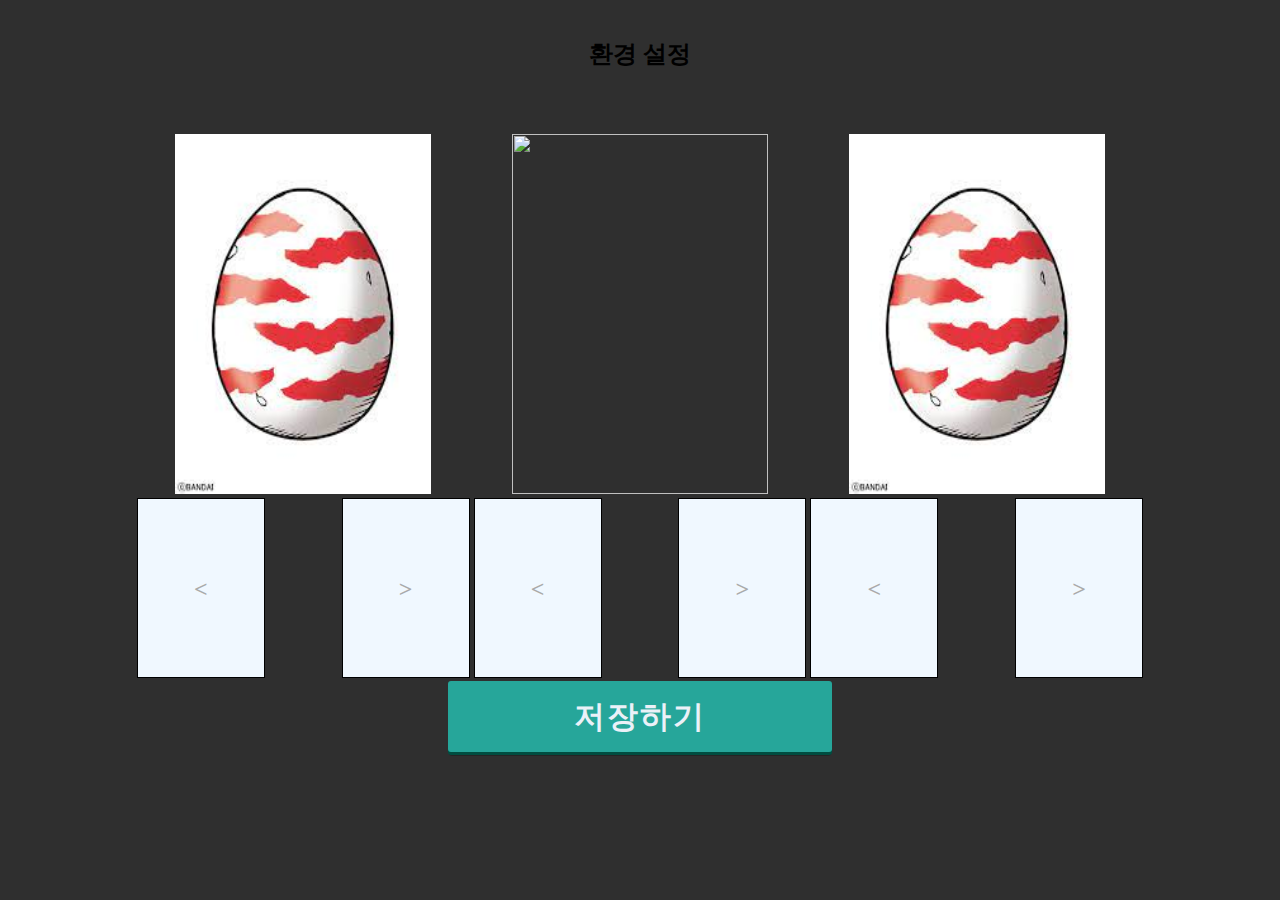
==== settings.html @ 9bfd07bd "Merge pull request #4 from SIKU-KR/workspace" ====
<!DOCTYPE html>
<html>
<head>
    <meta charset="UTF-8">
    <title>설정</title>
    
    <link rel="stylesheet" href="./css/retro.css">
    <link rel="stylesheet" href="./css/setting.css">
    <script src="https://code.jquery.com/jquery-3.6.0.min.js"></script>
	<script type="text/javascript" src="./script/setting.js"></script>
</head>
<body>
    <div id="background">
        <div id="title">
            <h2>환경 설정</h2>
        </div>

        <div id="setting-wrapper">
            <div class="setting">
                <div class="img_container">
                    <img id="egg_img" src="./img/eggimg1.webp">
                </div>
                <div class="left">
                    <h2><</h2>
                </div>
                <div class="right">
                    <h2>></h2>
                </div>
            </div>
            <div class="setting">
                <div class="img_container">
                    <img id="background_img" src="./img/scene1.webp">
                </div>
                <div class="left">
                    <h2><</h2>
                </div>
                <div class="right">
                    <h2>></h2>
                </div>
            </div>
            <div class="setting">
                <div class="img_container">
                    <img id="music_img" src="./img/eggimg1.webp">
                </div>
                <div class="left">
                    <h2><</h2>
                </div>
                <div class="right">
                    <h2>></h2>
                </div>
            </div>
            <div role='button' class='retro-btn' id="save-button">
                <a class='btn'> 
                    <span class='btn-inner'>
                        <span class='content-wrapper'>
                            <span class='btn-content'>
                                <span class='btn-content-inner' label='저장하기'>
                                </span>
                            </span>
                        </span>
                    </span>
                </a>
            </div>
        </div>
    </div>
</body>
</html>
---- css/retro.css ----
@charset "UTF-8";
@font-face {
  font-family: "NeoDunggeunmoPro";
  src: url("fonts/NeoDunggeunmoPro-Regular.woff") format("woff");
  font-weight: normal;
  font-style: normal;
}
*, :after, :before {
  -moz-box-sizing: border-box;
  -webkit-box-sizing: border-box;
  box-sizing: border-box;
  padding: 0;
  margin: 0;
}

body {
  color: #aaa;
  background-color: #2F2F2F;
  text-align: center;
  overflow-x: hidden;
}

.wrapper {
  position: relative;
  display: inline-block;
  margin-top: 10vw;
  margin-left: auto;
  margin-right: auto;
}

/* //
// ---Retro Header---
//  */
.header-wrap {
  display: block;
  width: auto;
  height: auto;
  padding: 0;
  text-align: center;
  font-size: 3.5vw;
  font-family: "NeoDunggeunmoPro", "Press Start 2P", cursive;
  transform: perspective(200px) rotateX(10deg);
  letter-spacing: 0.1em;
  user-select: none;
  text-shadow: 0 -1px 0 #fff, 0 1px 0 #004d40, 0 2px 0 #00483B, 0 3px 0 #004639, 0 4px 0 #004336, 0 5px 0 #004134, 0 6px 0 #003F32, 0 7px 0 #003D30, 0 8px 0 #003A2D, 0 9px 0 #00382B, 0 10px 0 #003528, 0 11px 0 #003225, 0 12px 0 #002F22, 0 13px 0 #002B1E, 0 14px 0 #00281C, 0 15px 0 #001F13, 0 22px 30px rgba(0, 0, 0, 0.9), 0 22px 30px rgba(0, 0, 0, 0.9), 0 22px 15px rgba(0, 0, 0, 0.9), 0 11px 15px rgba(0, 0, 0, 0.9), 0 15px 20px rgba(0, 0, 0, 0.9), 0 15px 11px rgba(0, 0, 0, 0.9), 0 16px 11px rgba(0, 0, 0, 0.9);
  transition: text-shadow 0.3s ease 0.3s, transform 0.3s ease 0.3s, letter-spacing 0.3s ease 0.3s;
}
.header-wrap:hover {
  transition: text-shadow 0.33s ease, transform 0.3s ease, letter-spacing 0.3s ease;
  text-shadow: 0 0 0 #004134, 0 1px 0 #00483B, 0 2px 0 #003528, 0 3px 3px rgba(0, 0, 0, 0.9);
  transform: translate(0px, 15px) perspective(200px) rotateX(10deg);
  letter-spacing: 0.125em;
}

/* //
// ---Retro Button---
// */
.retro-btn {
  text-transform: uppercase;
  background: 0 0;
  display: flex;
  align-items: center;
  justify-content: center;
}
.retro-btn.warning .btn .btn-inner .content-wrapper:before {
  background-color: #6A3800;
}
.retro-btn.warning .btn .btn-inner .content-wrapper .btn-content {
  background-color: #FF8800;
}
.retro-btn .btn {
  -webkit-user-select: none;
  -moz-user-select: none;
  -ms-user-select: none;
  user-select: none;
  -webkit-box-sizing: border-box;
  box-sizing: border-box;
  display: flex;
  align-items: center;
  justify-items: center;
  vertical-align: middle;
  padding-top: 3px;
  position: relative;
  cursor: pointer;
  font-weight: 600;
  font-family: inherit;
  font-style: normal;
  letter-spacing: 0;
  text-rendering: auto;
  text-decoration: none;
  -webkit-transition: opacity 0.1s ease-out;
  transition: opacity 0.1s ease-out;
  z-index: 5;
  -webkit-font-smoothing: antialiased;
  /* // size */
  width: 30vw;
  height: 6vw;
  font-size: 3vw;
  background-color: transparent;
  text-decoration-color: initial;
  border-color: initial;
  -webkit-tap-highlight-color: transparent;
}
.retro-btn .btn, .retro-btn .btn:focus {
  outline-color: 0;
  outline-style: none;
  outline-width: 0;
}
.retro-btn .btn:hover .btn-content-inner:before {
  background-color: rgba(13, 13, 13, 0.1);
}
.retro-btn .btn:before {
  content: " ";
  background-color: rgba(13, 13, 13, 0.3);
  width: calc(100% - 2px);
  height: calc(100% - 4px);
  bottom: -1px;
  left: 1px;
  position: absolute;
  border-radius: 3px;
  z-index: 1;
  -webkit-transition: background 0.12s ease-out, -webkit-transform 0.12s ease-out;
  transition: background 0.12s ease-out, -webkit-transform 0.12s ease-out;
  transition: transform 0.12s ease-out, background 0.12s ease-out;
  transition: transform 0.12s ease-out, background 0.12s ease-out, -webkit-transform 0.12s ease-out;
}
.retro-btn .btn.btn-left:before {
  -webkit-transform: skewY(1deg) translate3d(0, -0.5px, 0);
  transform: skewY(1deg) translate3d(0, -0.5px, 0);
}
.retro-btn .btn.btn-left .btn-content {
  -webkit-transform: skewY(-1deg);
  transform: skewY(-1deg);
}
.retro-btn .btn.btn-right:before {
  -webkit-transform: skewY(-1deg) translate3d(0, -0.5px, 0);
  transform: skewY(-1deg) translate3d(0, -0.5px, 0);
}
.retro-btn .btn.btn-right .btn-content {
  -webkit-transform: skewY(1deg);
  transform: skewY(1deg);
}
.retro-btn .btn.btn-center:before {
  -webkit-transform: translate3d(0, -1px, 0);
  transform: translate3d(0, -1px, 0);
}
.retro-btn .btn.btn-center .btn-content {
  -webkit-transform: translate3d(0, 1px, 0);
  transform: translate3d(0, 1px, 0);
}
.retro-btn .btn.btn-active .btn-inner .content-wrapper .btn-content {
  -webkit-transition: background 0.12s ease-out, color 0.12s ease-out, -webkit-transform 0.12s ease-out;
  transition: background 0.12s ease-out, color 0.12s ease-out, -webkit-transform 0.12s ease-out;
  transition: transform 0.12s ease-out, background 0.12s ease-out, color 0.12s ease-out;
  transition: transform 0.12s ease-out, background 0.12s ease-out, color 0.12s ease-out, -webkit-transform 0.12s ease-out;
  -webkit-transform: translate3d(0, 2px, 0);
  transform: translate3d(0, 2px, 0);
}
.retro-btn .btn.btn-active .btn-inner .content-wrapper .btn-content .btn-content-inner {
  opacity: 0.1;
}
.retro-btn .btn.btn-active:before {
  -webkit-transform: translate3d(0, -3px, 0);
  transform: translate3d(0, -3px, 0);
}
.retro-btn .btn .btn-inner {
  display: flex;
  justify-content: center;
  align-items: center;
  height: 100%;
  width: 100%;
}
.retro-btn .btn .btn-inner .content-wrapper {
  position: relative;
  font-family: inherit;
  display: -webkit-box;
  display: -ms-flexbox;
  display: flex;
  -webkit-box-align: stretch;
  -ms-flex-align: stretch;
  align-items: stretch;
  width: 100%;
  height: calc(100% - 3px);
  margin-top: -3px;
}
.retro-btn .btn .btn-inner .content-wrapper:after, .retro-btn .btn .btn-inner .content-wrapper:before, .retro-btn .btn .btn-inner .content-wrapper .btn-content:after, .retro-btn .btn .btn-inner .content-wrapper .btn-content:before, .retro-btn .btn .btn-inner .content-wrapper .btn-content .btn-content-inner:before {
  display: flex;
  align-items: center;
  justify-content: center;
  position: absolute;
  width: 100%;
  height: 100%;
  top: 0;
  left: 0;
}
.retro-btn .btn .btn-inner .content-wrapper:before {
  background-image: initial;
  background-color: #004d40;
  content: " ";
  border-radius: 3px;
  top: auto;
  bottom: -3px;
  z-index: 1;
  -webkit-transition: background 0.185s ease-out, -webkit-transform 0.185s ease-out;
  transition: background 0.185s ease-out, -webkit-transform 0.185s ease-out;
  transition: transform 0.185s ease-out, background 0.185s ease-out;
  transition: transform 0.185s ease-out, background 0.185s ease-out, -webkit-transform 0.185s ease-out;
}
.retro-btn .btn .btn-inner .content-wrapper:after {
  background-color: rgba(13, 13, 13, 0.15);
  content: " ";
  border-radius: 3px;
  z-index: 3;
  width: 0;
  top: 2px;
}
.retro-btn .btn .btn-inner .content-wrapper .btn-content {
  background-image: initial;
  background-color: #26a69a;
  color: #ebf1f8;
  position: relative;
  display: -webkit-box;
  display: -ms-flexbox;
  display: flex;
  -webkit-box-flex: 1;
  -ms-flex: 1;
  flex: 1;
  -webkit-box-align: center;
  -ms-flex-align: center;
  align-items: center;
  -webkit-box-pack: center;
  -ms-flex-pack: center;
  justify-content: center;
  border-radius: 3px;
  text-indent: 0;
  z-index: 3;
  overflow: hidden;
  padding: 0 16px;
  -webkit-transition: border 0.185s ease-out, background 0.185s ease-out, color 0.185s ease-out, -webkit-transform 0.185s ease-out;
  transition: border 0.185s ease-out, background 0.185s ease-out, color 0.185s ease-out, -webkit-transform 0.185s ease-out;
  transition: border 0.185s ease-out, transform 0.185s ease-out, background 0.185s ease-out, color 0.185s ease-out;
  transition: border 0.185s ease-out, transform 0.185s ease-out, background 0.185s ease-out, color 0.185s ease-out, -webkit-transform 0.185s ease-out;
}
.retro-btn .btn .btn-inner .content-wrapper .btn-content:before, .retro-btn .btn .btn-inner .content-wrapper .btn-content:after {
  display: -webkit-box;
  display: -ms-flexbox;
  display: flex;
  -webkit-box-align: center;
  -ms-flex-align: center;
  align-items: center;
  -webkit-box-pack: center;
  -ms-flex-pack: center;
  justify-content: center;
  color: rgba(255, 255, 255, 0.8);
  opacity: 0;
  -webkit-transition: opacity 0.1125s ease-out 0.05s, -webkit-transform 0.185s ease-out 0.05s;
  transition: opacity 0.1125s ease-out 0.05s, -webkit-transform 0.185s ease-out 0.05s;
  transition: transform 0.185s ease-out 0.05s, opacity 0.1125s ease-out 0.05s;
  transition: transform 0.185s ease-out 0.05s, opacity 0.1125s ease-out 0.05s, -webkit-transform 0.185s ease-out 0.05s;
}
.retro-btn .btn .btn-inner .content-wrapper .btn-content:before {
  content: " ";
  -webkit-transform: translate3d(0, 50%, 0);
  transform: translate3d(0, 50%, 0);
}
.retro-btn .btn .btn-inner .content-wrapper .btn-content:after {
  content: " ";
  -webkit-transform: translate3d(0, -50%, 0);
  transform: translate3d(0, -50%, 0);
}
.retro-btn .btn .btn-inner .content-wrapper .btn-content .btn-content-inner {
  display: block;
  -webkit-transition: opacity 75ms ease-out 0.1125s;
  transition: opacity 75ms ease-out 0.1125s;
}
.retro-btn .btn .btn-inner .content-wrapper .btn-content .btn-content-inner:before {
  content: attr(label);
  font-size: 0.8em;
  font-family: "NeoDunggeunmoPro", "Press Start 2P", cursive;
  letter-spacing: 0.06em;
  -webkit-transition: opacity 0.3s ease-out, background-color 0.1125s ease-in;
  transition: opacity 0.3s ease-out, background-color 0.1125s ease-in;
  opacity: 1;
  z-index: -1;
}

/* //
// Retro loader Button
// */
.loader-button {
  position: relative;
  display: inline-block;
  padding: 0 60px;
  outline: none;
  border: none;
  background: #1d9650;
  color: #fff;
  text-transform: uppercase;
  letter-spacing: 1px;
  font-size: 3vw;
  font-family: "NeoDunggeunmoPro", "Press Start 2P", cursive;
  transform: perspective(400px) rotateX(6deg);
  line-height: 4;
  padding: 0;
  overflow: visible;
  -webkit-backface-visibility: hidden;
  backface-visibility: hidden;
  cursor: pointer;
  border-radius: 6px;
  box-shadow: 0 5px 15px rgba(0, 0, 0, 0.7);
  transition: color 0.1s ease-in 0.1s, transform 0.185s ease-in, box-shadow 0.15s ease-in;
}
.loader-button.btn-active {
  color: #148544;
  box-shadow: 0 3px 2px rgba(0, 0, 0, 0.3);
}
.loader-button.btn-active .content {
  transform: translateY(-3px);
}
.loader-button.state-loading .content {
  -webkit-transform: translateY(-12px);
  transform: translateY(-12px);
}
.loader-button[disabled], .loader-button[disabled].state-loading {
  cursor: default;
}
.loader-button.state-success .content:before, .loader-button.state-error .content:after {
  opacity: 1;
}
.loader-button .content {
  position: relative;
  display: block;
  z-index: 10;
  padding: 0 60px;
  background: #1d9650;
  transform: translateY(-6px);
  -webkit-transition: -webkit-transform 0.2s;
  transition: transform 0.2s;
  border-radius: 4px;
}
.loader-button .content:before, .loader-button .content:after {
  position: absolute;
  right: 20px;
  color: #fff;
  opacity: 0;
  -webkit-transition: opacity 0.3s 0.3s;
  transition: opacity 0.3s 0.3s;
}
.loader-button .content:before {
  content: "✔";
  font-size: 25.5px;
  top: -22.9px;
  right: 30px;
  transform: perspective(400px) rotateX(39deg);
}
.loader-button .content:after {
  content: "✖";
  font-size: 25.5px;
  top: -22.9px;
  right: 30px;
  transform: perspective(400px) rotateX(39deg);
}
.loader-button .progress {
  position: absolute;
  top: 0;
  left: 0;
  width: 100%;
  height: 100%;
  background: #0B562B;
  border-radius: 4px;
}
.loader-button .progress-inner {
  position: absolute;
  top: 0;
  left: 0;
  width: 0;
  height: 100%;
  background: linear-gradient(0.25turn, #07351B, #062C16);
  border-radius: 4px;
  -webkit-transition: width 0.3s, opacity 0.3s;
  transition: width 0.3s, opacity 0.3s;
}

.notransition {
  -webkit-transition: none !important;
  transition: none !important;
}

.spacer {
  height: 3.5vh;
  display: inline-block;
}

/*# sourceMappingURL=retro.css.map */
---- css/setting.css ----
@font-face {
    font-family: "NeoDunggeunmoPro";
    src: url("fonts/NeoDunggeunmoPro-Regular.woff") format("woff");
    font-weight: normal;
    font-style: normal;
}

body, html {
    margin: 0; 
    padding: 0; 
    overflow: hidden; 
}

#background {
    background-image: url('../img/background.png'); 
    background-size: 100% auto; /* 가로가 꽉차게 표시 */
    background-position: top;
    background-repeat: no-repeat;
    position: absolute;
    top: 0;
    left: 0;
    width: 100vw; /* 뷰포트 너비의 100%로 너비 설정 */
    height: 100vh; /* 뷰포트 높이의 100%로 높이 설정 */ 
    z-index: -1; /* 다른 컨텐츠들이 배경 위에 올라오도록 설정 */
}

#title {
    font-family: 'NeoDunggeunmoPro';
    margin: 3vw 0 5vw 0;
    color: black;
}

.setting{
    display: inline-block;
}

.img_container{
    margin: 0 3vw 0 3vw;
}

.img_container img{
    width: 20vw;
    height: 40vh;
}

.left{
    float: left;
    width: 10vw;
    height: 20vh;
    line-height: 20vh;
    border: 1px solid black;
    background-color: aliceblue;
}
.right{
    float: right;
    width: 10vw;
    height: 20vh;
    line-height: 20vh;
    border: 1px solid black;
    background-color: aliceblue;
}
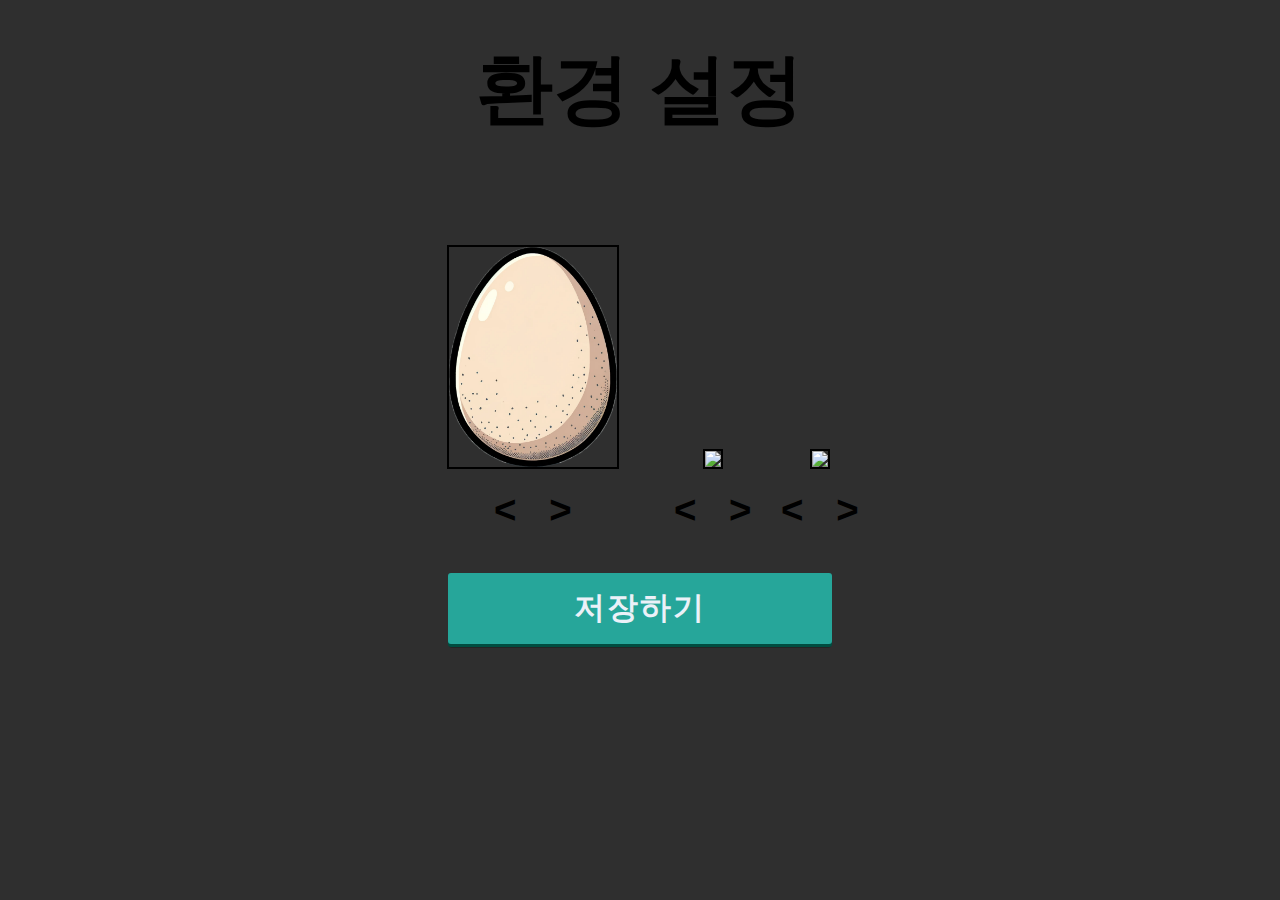
==== commit a4ea77d1: "settings 수정" ====
--- a/settings.html
+++ b/settings.html
@@ -18,7 +18,7 @@
         <div id="setting-wrapper">
             <div class="setting">
                 <div class="img_container">
-                    <img id="egg_img" src="./img/eggimg1.webp">
+                    <img id="egg_img">
                 </div>
                 <div class="left">
                     <h2><</h2>
@@ -29,7 +29,7 @@
             </div>
             <div class="setting">
                 <div class="img_container">
-                    <img id="background_img" src="./img/scene1.webp">
+                    <img id="background_img">
                 </div>
                 <div class="left">
                     <h2><</h2>
@@ -63,5 +63,6 @@
             </div>
         </div>
     </div>
+    <script src="/script/script.js"></script>
 </body>
 </html>--- a/css/setting.css
+++ b/css/setting.css
@@ -26,36 +26,42 @@
 
 #title {
     font-family: 'NeoDunggeunmoPro';
+    font-size: 4vw;
     margin: 3vw 0 5vw 0;
     color: black;
 }
 
 .setting{
+    color: black;
+    font-size: 2vw;
+    font-family: 'NeoDunggeunmoPro', Arial;
     display: inline-block;
+    margin-top: 3vw;
+    margin-bottom: 3vw;
 }
 
 .img_container{
-    margin: 0 3vw 0 3vw;
+    margin: 0 3vw;
 }
 
 .img_container img{
-    width: 20vw;
-    height: 40vh;
+    height: 17.5vw;
+    border: 2px solid black;
+    margin-bottom: 1vw;
+}
+
+.buttons {
+    margin-top: 1vw;
 }
 
 .left{
-    float: left;
-    width: 10vw;
-    height: 20vh;
-    line-height: 20vh;
-    border: 1px solid black;
-    background-color: aliceblue;
+    display: inline-block;
+    margin-left: 1vw;
+    margin-right: 1vw;
 }
+
 .right{
-    float: right;
-    width: 10vw;
-    height: 20vh;
-    line-height: 20vh;
-    border: 1px solid black;
-    background-color: aliceblue;
+    display: inline-block;
+    margin-left: 1vw;
+    margin-right: 1vw;
 }
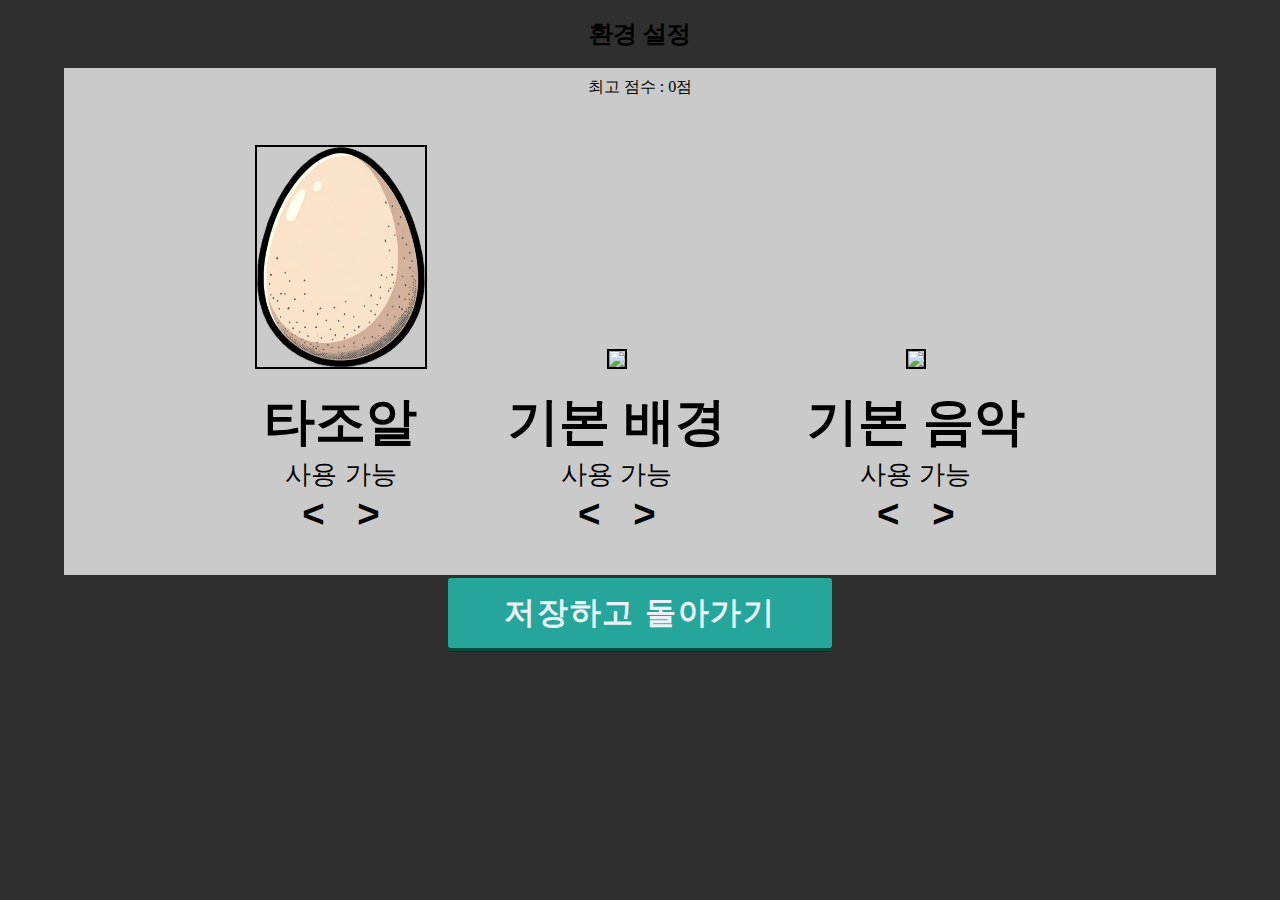
==== commit 64e9ce4d: "1934" ====
--- a/settings.html
+++ b/settings.html
@@ -16,9 +16,32 @@
         </div>
 
         <div id="setting-wrapper">
+            <div id="score">
+                <p>최고 점수 : 0점</p>
+            </div>
             <div class="setting">
                 <div class="img_container">
-                    <img id="egg_img">
+                    <div class="setting_element">
+                        <img src="../img/egg1.png" class="hidden selected">
+                        <div class="explain">
+                            <h1>타조알</h1>
+                            <p class="0">0점 이상</p>
+                        </div>
+                    </div>
+                    <div class="setting_element">
+                        <img src="../img/egg2.png" class="hidden alt">
+                        <div class="explain alt">
+                            <h1>계란</h1>
+                            <p class="100">100점 이상</p>
+                        </div>
+                    </div>
+                    <div class="setting_element">
+                        <img src="../img/egg3.png" class="hidden alt">
+                        <div class="explain alt">
+                            <h1>메추리알</h1>
+                            <p class="200">200점 이상</p>
+                        </div>
+                    </div>
                 </div>
                 <div class="left">
                     <h2><</h2>
@@ -29,7 +52,27 @@
             </div>
             <div class="setting">
                 <div class="img_container">
-                    <img id="background_img">
+                    <div class="setting_element">
+                        <img src="../img/background.png" class="hidden selected">
+                        <div class="explain">
+                            <h1>기본 배경</h1>
+                            <p class="0">0점 이상</p>
+                        </div>
+                    </div>
+                    <div class="setting_element">
+                        <img src="../img/background2.png" class="hidden alt">
+                        <div class="explain alt">
+                            <h1>새벽녘</h1>
+                            <p class="100">100점 이상</p>
+                        </div>
+                    </div>
+                    <div class="setting_element">
+                        <img src="../img/background3.png" class="hidden alt">
+                        <div class="explain alt">
+                            <h1>마지막 전투</h1>
+                            <p class="200">200점 이상</p>
+                        </div>
+                    </div>
                 </div>
                 <div class="left">
                     <h2><</h2>
@@ -39,8 +82,29 @@
                 </div>
             </div>
             <div class="setting">
+
                 <div class="img_container">
-                    <img id="music_img" src="./img/eggimg1.webp">
+                    <div class="setting_element">
+                        <img src="../img/music1.png" class="hidden selected">
+                        <div class="explain">
+                            <h1>기본 음악</h1>
+                            <p class="0">0점 이상</p>
+                        </div>
+                    </div>
+                    <div class="setting_element">
+                        <img src="../img/music2.png" class="hidden alt">
+                        <div class="explain alt">
+                            <h1>신나는 음악</h1>
+                            <p class="100">100점 이상</p>
+                        </div>
+                    </div>
+                    <div class="setting_element">
+                        <img src="../img/music3.png" class="hidden alt">
+                        <div class="explain alt">
+                            <h1>긴박한 음악</h1>
+                            <p class="200">200점 이상</p>
+                        </div>
+                    </div>
                 </div>
                 <div class="left">
                     <h2><</h2>
@@ -49,12 +113,13 @@
                     <h2>></h2>
                 </div>
             </div>
-            <div role='button' class='retro-btn' id="save-button">
+            </div>
+            <div id="save_button" role='button' class='retro-btn'>
                 <a class='btn'> 
                     <span class='btn-inner'>
                         <span class='content-wrapper'>
                             <span class='btn-content'>
-                                <span class='btn-content-inner' label='저장하기'>
+                                <span class='btn-content-inner' label='저장하고 돌아가기'>
                                 </span>
                             </span>
                         </span>
@@ -62,7 +127,10 @@
                 </a>
             </div>
         </div>
+
+        <div id="music">
+            <audio src="music1.mp3"></audio>
+        </div>
     </div>
-    <script src="/script/script.js"></script>
 </body>
 </html>--- a/css/setting.css
+++ b/css/setting.css
@@ -12,6 +12,7 @@
 }
 
 #background {
+    font-family: 'NeoDunggeunmoPro';
     background-image: url('../img/background.png'); 
     background-size: 100% auto; /* 가로가 꽉차게 표시 */
     background-position: top;
@@ -22,17 +23,24 @@
     width: 100vw; /* 뷰포트 너비의 100%로 너비 설정 */
     height: 100vh; /* 뷰포트 높이의 100%로 높이 설정 */ 
     z-index: -1; /* 다른 컨텐츠들이 배경 위에 올라오도록 설정 */
+    color: black;
 }
 
 #title {
     font-family: 'NeoDunggeunmoPro';
-    font-size: 4vw;
-    margin: 3vw 0 5vw 0;
-    color: black;
+    margin: 2vh 0;
+}
+
+#score{
+    padding: 1vh 0;
+}
+
+#setting-wrapper{
+    margin: 0 5vw 0 5vw;
+    background-color: rgba(255, 255, 255, 0.75);
 }
 
 .setting{
-    color: black;
     font-size: 2vw;
     font-family: 'NeoDunggeunmoPro', Arial;
     display: inline-block;
@@ -41,7 +49,7 @@
 }
 
 .img_container{
-    margin: 0 3vw;
+    margin: 0 3vw
 }
 
 .img_container img{
@@ -65,3 +73,12 @@
     margin-left: 1vw;
     margin-right: 1vw;
 }
+
+.alt{
+    display: none;
+}
+
+.hidden{
+    opacity: 0.5;
+    color: rgba(0, 0, 0, 0.75);
+}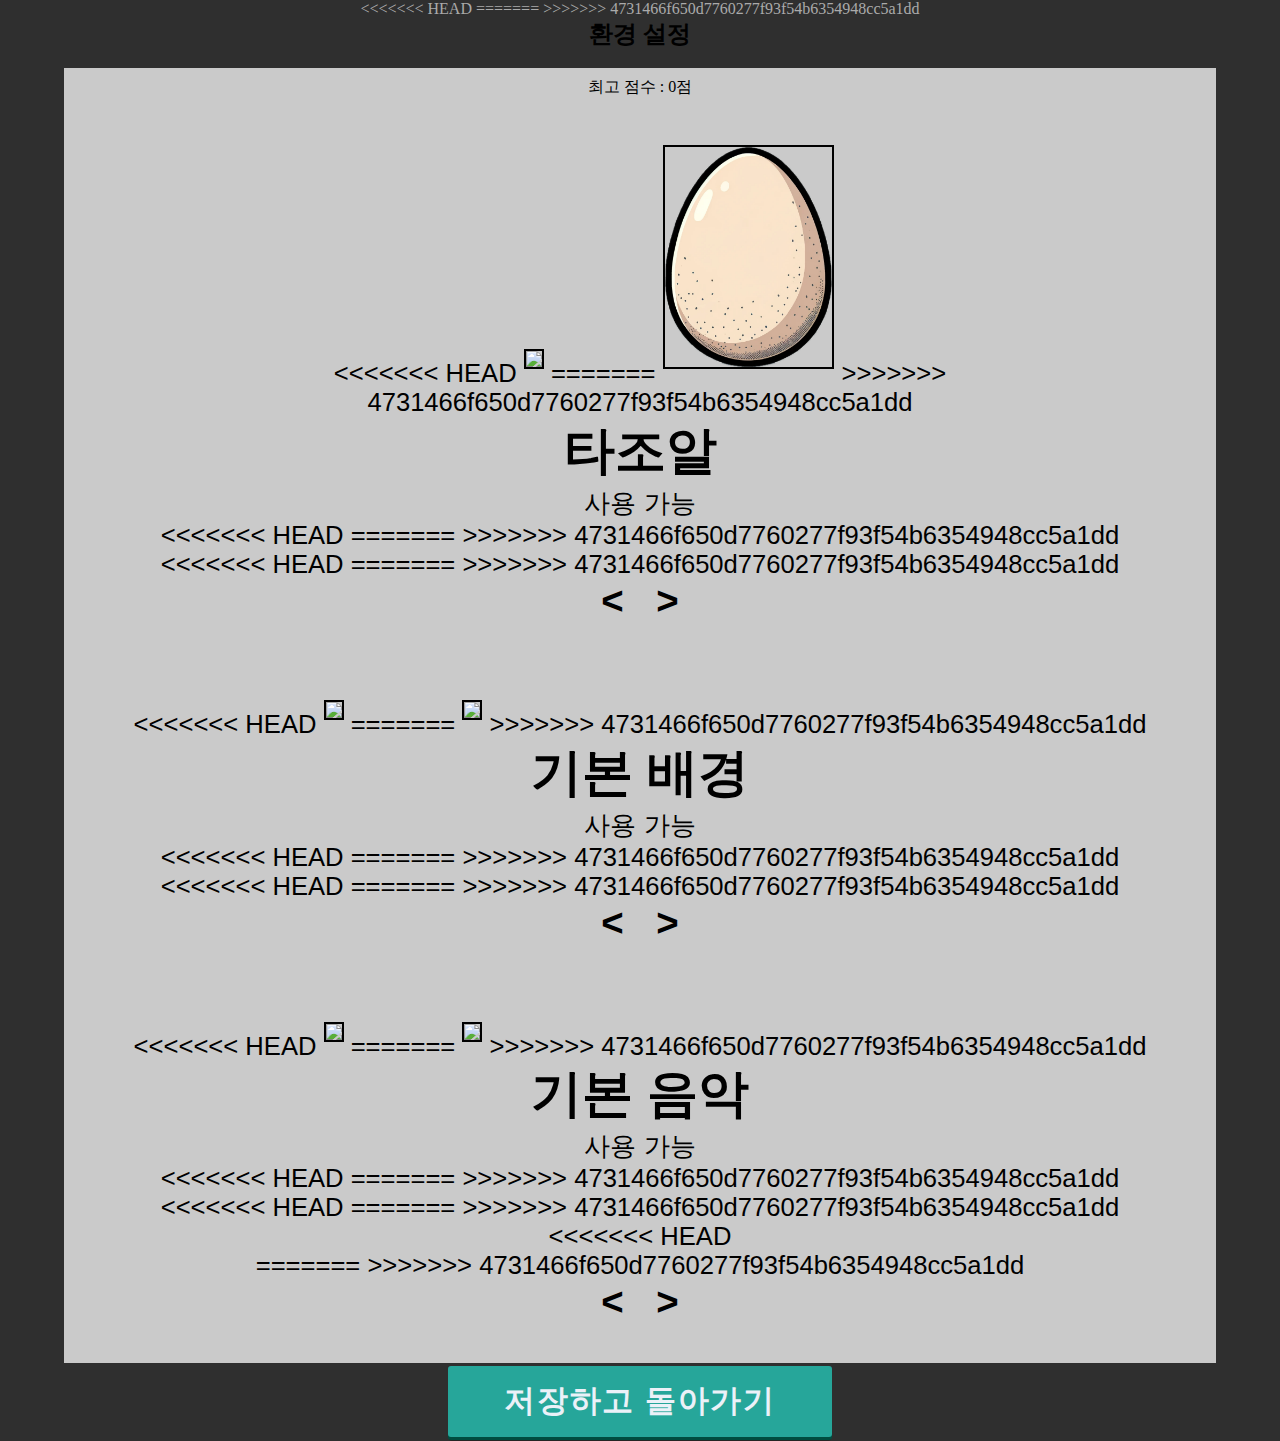
==== commit 1ba2787b: "Merge branch 'main' of https://github.com/SIKU-KR/web-brick-breaking" ====
--- a/settings.html
+++ b/settings.html
@@ -22,21 +22,33 @@
             <div class="setting">
                 <div class="img_container">
                     <div class="setting_element">
+<<<<<<< HEAD
+                        <img src="./img/eggimg1.png" class="hidden">
+=======
                         <img src="../img/egg1.png" class="hidden selected">
+>>>>>>> 4731466f650d7760277f93f54b6354948cc5a1dd
                         <div class="explain">
                             <h1>타조알</h1>
                             <p class="0">0점 이상</p>
                         </div>
                     </div>
                     <div class="setting_element">
+<<<<<<< HEAD
+                        <img src="./img/eggimg2.png" class="hidden alt">
+=======
                         <img src="../img/egg2.png" class="hidden alt">
+>>>>>>> 4731466f650d7760277f93f54b6354948cc5a1dd
                         <div class="explain alt">
                             <h1>계란</h1>
                             <p class="100">100점 이상</p>
                         </div>
                     </div>
                     <div class="setting_element">
+<<<<<<< HEAD
+                        <img src="./img/eggimg3.png" class="hidden alt">
+=======
                         <img src="../img/egg3.png" class="hidden alt">
+>>>>>>> 4731466f650d7760277f93f54b6354948cc5a1dd
                         <div class="explain alt">
                             <h1>메추리알</h1>
                             <p class="200">200점 이상</p>
@@ -53,21 +65,33 @@
             <div class="setting">
                 <div class="img_container">
                     <div class="setting_element">
+<<<<<<< HEAD
+                        <img src="./img/background1.png" class="hidden">
+=======
                         <img src="../img/background.png" class="hidden selected">
+>>>>>>> 4731466f650d7760277f93f54b6354948cc5a1dd
                         <div class="explain">
                             <h1>기본 배경</h1>
                             <p class="0">0점 이상</p>
                         </div>
                     </div>
                     <div class="setting_element">
+<<<<<<< HEAD
+                        <img src="./img/background2.png" class="hidden alt">
+=======
                         <img src="../img/background2.png" class="hidden alt">
+>>>>>>> 4731466f650d7760277f93f54b6354948cc5a1dd
                         <div class="explain alt">
                             <h1>새벽녘</h1>
                             <p class="100">100점 이상</p>
                         </div>
                     </div>
                     <div class="setting_element">
+<<<<<<< HEAD
+                        <img src="./img/background3.png" class="hidden alt">
+=======
                         <img src="../img/background3.png" class="hidden alt">
+>>>>>>> 4731466f650d7760277f93f54b6354948cc5a1dd
                         <div class="explain alt">
                             <h1>마지막 전투</h1>
                             <p class="200">200점 이상</p>
@@ -85,26 +109,48 @@
 
                 <div class="img_container">
                     <div class="setting_element">
+<<<<<<< HEAD
+                        <img src="./img/music1.png" class="hidden">
+=======
                         <img src="../img/music1.png" class="hidden selected">
+>>>>>>> 4731466f650d7760277f93f54b6354948cc5a1dd
                         <div class="explain">
                             <h1>기본 음악</h1>
                             <p class="0">0점 이상</p>
                         </div>
                     </div>
                     <div class="setting_element">
+<<<<<<< HEAD
+                        <img src="./img/music2.png" class="hidden alt">
+=======
                         <img src="../img/music2.png" class="hidden alt">
+>>>>>>> 4731466f650d7760277f93f54b6354948cc5a1dd
                         <div class="explain alt">
                             <h1>신나는 음악</h1>
                             <p class="100">100점 이상</p>
                         </div>
                     </div>
                     <div class="setting_element">
+<<<<<<< HEAD
+                        <img src="./img/music3.png" class="hidden alt">
+=======
                         <img src="../img/music3.png" class="hidden alt">
+>>>>>>> 4731466f650d7760277f93f54b6354948cc5a1dd
                         <div class="explain alt">
                             <h1>긴박한 음악</h1>
                             <p class="200">200점 이상</p>
                         </div>
                     </div>
+<<<<<<< HEAD
+                    <div class="setting_element">
+                        <img src="./img/music1.png" class="hidden alt">
+                        <div class="explain alt">
+                            <h1>없음</h1>
+                            <p class="0">0점 이상</p>
+                        </div>
+                    </div>
+=======
+>>>>>>> 4731466f650d7760277f93f54b6354948cc5a1dd
                 </div>
                 <div class="left">
                     <h2><</h2>
@@ -129,7 +175,11 @@
         </div>
 
         <div id="music">
+<<<<<<< HEAD
+            <audio src="/music/music1.mp3"></audio>
+=======
             <audio src="music1.mp3"></audio>
+>>>>>>> 4731466f650d7760277f93f54b6354948cc5a1dd
         </div>
     </div>
 </body>
--- a/css/setting.css
+++ b/css/setting.css
@@ -13,7 +13,11 @@
 
 #background {
     font-family: 'NeoDunggeunmoPro';
+<<<<<<< HEAD
+    background-image: url('../img/background1.png'); 
+=======
     background-image: url('../img/background.png'); 
+>>>>>>> 4731466f650d7760277f93f54b6354948cc5a1dd
     background-size: 100% auto; /* 가로가 꽉차게 표시 */
     background-position: top;
     background-repeat: no-repeat;
@@ -81,4 +85,8 @@
 .hidden{
     opacity: 0.5;
     color: rgba(0, 0, 0, 0.75);
-}+<<<<<<< HEAD
+}
+=======
+}
+>>>>>>> 4731466f650d7760277f93f54b6354948cc5a1dd
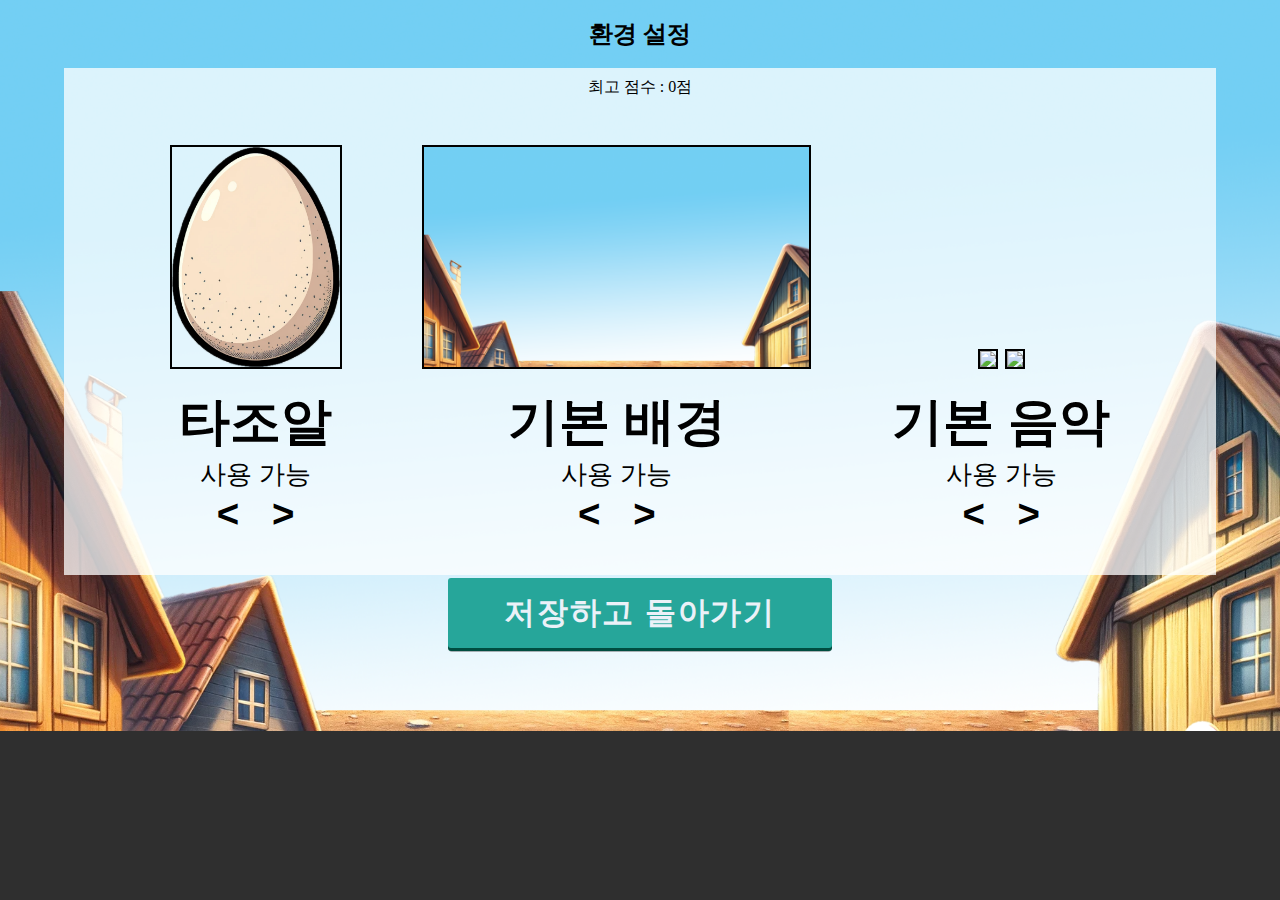
==== commit 1e1a9cf2: "settings 관련 수정" ====
--- a/settings.html
+++ b/settings.html
@@ -22,33 +22,21 @@
             <div class="setting">
                 <div class="img_container">
                     <div class="setting_element">
-<<<<<<< HEAD
-                        <img src="./img/eggimg1.png" class="hidden">
-=======
                         <img src="../img/egg1.png" class="hidden selected">
->>>>>>> 4731466f650d7760277f93f54b6354948cc5a1dd
                         <div class="explain">
                             <h1>타조알</h1>
                             <p class="0">0점 이상</p>
                         </div>
                     </div>
                     <div class="setting_element">
-<<<<<<< HEAD
-                        <img src="./img/eggimg2.png" class="hidden alt">
-=======
                         <img src="../img/egg2.png" class="hidden alt">
->>>>>>> 4731466f650d7760277f93f54b6354948cc5a1dd
                         <div class="explain alt">
                             <h1>계란</h1>
                             <p class="100">100점 이상</p>
                         </div>
                     </div>
                     <div class="setting_element">
-<<<<<<< HEAD
-                        <img src="./img/eggimg3.png" class="hidden alt">
-=======
                         <img src="../img/egg3.png" class="hidden alt">
->>>>>>> 4731466f650d7760277f93f54b6354948cc5a1dd
                         <div class="explain alt">
                             <h1>메추리알</h1>
                             <p class="200">200점 이상</p>
@@ -65,33 +53,23 @@
             <div class="setting">
                 <div class="img_container">
                     <div class="setting_element">
-<<<<<<< HEAD
-                        <img src="./img/background1.png" class="hidden">
-=======
                         <img src="../img/background.png" class="hidden selected">
->>>>>>> 4731466f650d7760277f93f54b6354948cc5a1dd
                         <div class="explain">
                             <h1>기본 배경</h1>
                             <p class="0">0점 이상</p>
                         </div>
                     </div>
                     <div class="setting_element">
-<<<<<<< HEAD
                         <img src="./img/background2.png" class="hidden alt">
-=======
                         <img src="../img/background2.png" class="hidden alt">
->>>>>>> 4731466f650d7760277f93f54b6354948cc5a1dd
                         <div class="explain alt">
                             <h1>새벽녘</h1>
                             <p class="100">100점 이상</p>
                         </div>
                     </div>
                     <div class="setting_element">
-<<<<<<< HEAD
                         <img src="./img/background3.png" class="hidden alt">
-=======
                         <img src="../img/background3.png" class="hidden alt">
->>>>>>> 4731466f650d7760277f93f54b6354948cc5a1dd
                         <div class="explain alt">
                             <h1>마지막 전투</h1>
                             <p class="200">200점 이상</p>
@@ -109,39 +87,29 @@
 
                 <div class="img_container">
                     <div class="setting_element">
-<<<<<<< HEAD
                         <img src="./img/music1.png" class="hidden">
-=======
                         <img src="../img/music1.png" class="hidden selected">
->>>>>>> 4731466f650d7760277f93f54b6354948cc5a1dd
                         <div class="explain">
                             <h1>기본 음악</h1>
                             <p class="0">0점 이상</p>
                         </div>
                     </div>
                     <div class="setting_element">
-<<<<<<< HEAD
                         <img src="./img/music2.png" class="hidden alt">
-=======
                         <img src="../img/music2.png" class="hidden alt">
->>>>>>> 4731466f650d7760277f93f54b6354948cc5a1dd
                         <div class="explain alt">
                             <h1>신나는 음악</h1>
                             <p class="100">100점 이상</p>
                         </div>
                     </div>
                     <div class="setting_element">
-<<<<<<< HEAD
                         <img src="./img/music3.png" class="hidden alt">
-=======
                         <img src="../img/music3.png" class="hidden alt">
->>>>>>> 4731466f650d7760277f93f54b6354948cc5a1dd
                         <div class="explain alt">
                             <h1>긴박한 음악</h1>
                             <p class="200">200점 이상</p>
                         </div>
                     </div>
-<<<<<<< HEAD
                     <div class="setting_element">
                         <img src="./img/music1.png" class="hidden alt">
                         <div class="explain alt">
@@ -149,8 +117,6 @@
                             <p class="0">0점 이상</p>
                         </div>
                     </div>
-=======
->>>>>>> 4731466f650d7760277f93f54b6354948cc5a1dd
                 </div>
                 <div class="left">
                     <h2><</h2>
@@ -175,11 +141,8 @@
         </div>
 
         <div id="music">
-<<<<<<< HEAD
             <audio src="/music/music1.mp3"></audio>
-=======
             <audio src="music1.mp3"></audio>
->>>>>>> 4731466f650d7760277f93f54b6354948cc5a1dd
         </div>
     </div>
 </body>
--- a/css/setting.css
+++ b/css/setting.css
@@ -13,11 +13,7 @@
 
 #background {
     font-family: 'NeoDunggeunmoPro';
-<<<<<<< HEAD
-    background-image: url('../img/background1.png'); 
-=======
     background-image: url('../img/background.png'); 
->>>>>>> 4731466f650d7760277f93f54b6354948cc5a1dd
     background-size: 100% auto; /* 가로가 꽉차게 표시 */
     background-position: top;
     background-repeat: no-repeat;
@@ -85,8 +81,5 @@
 .hidden{
     opacity: 0.5;
     color: rgba(0, 0, 0, 0.75);
-<<<<<<< HEAD
 }
-=======
-}
->>>>>>> 4731466f650d7760277f93f54b6354948cc5a1dd
+
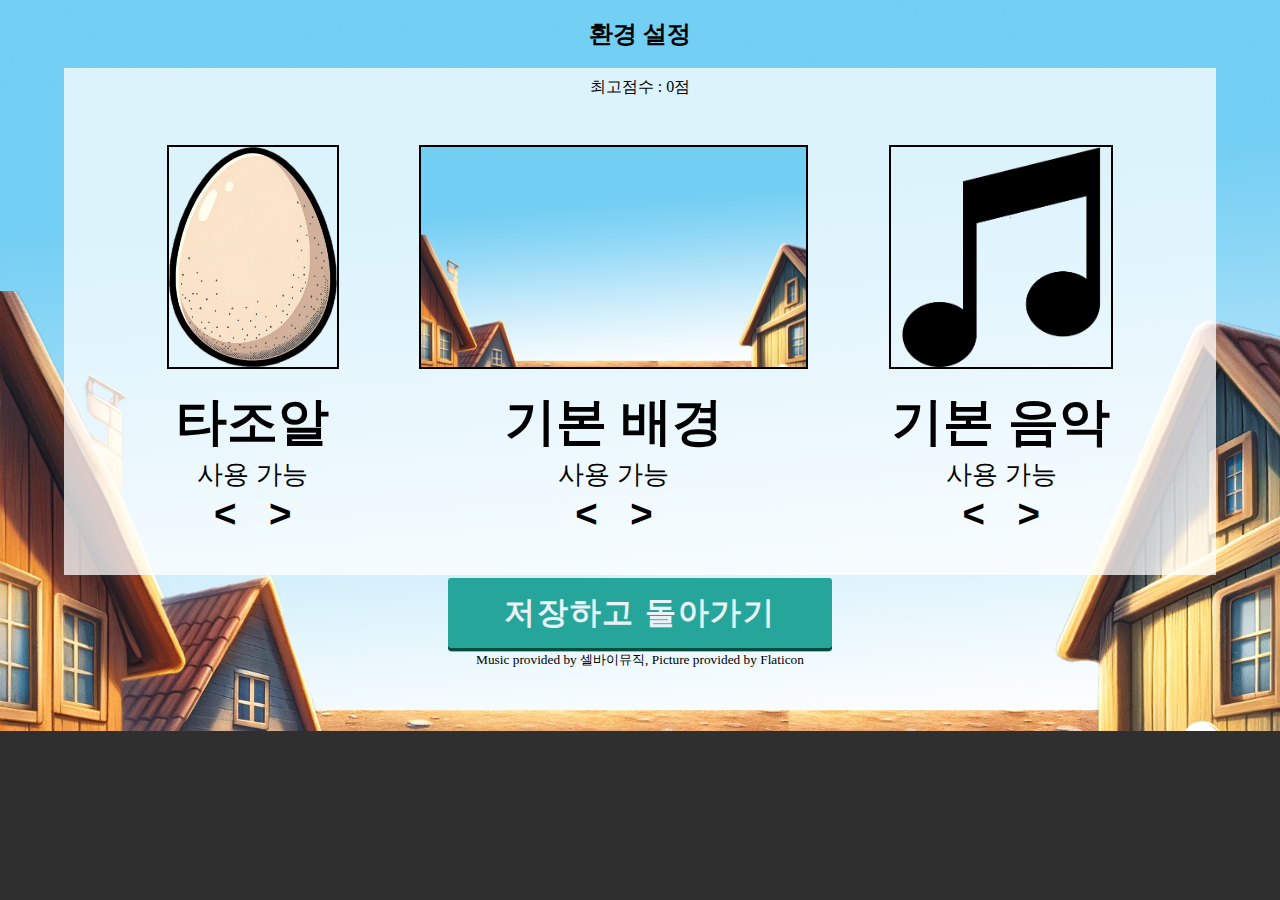
==== commit fbd9cd88: "final?" ====
--- a/settings.html
+++ b/settings.html
@@ -19,11 +19,11 @@
             <div id="score">
                 <p>최고 점수 : 0점</p>
             </div>
-            <div class="setting">
+            <div class="setting" id="setting_egg">
                 <div class="img_container">
                     <div class="setting_element">
-                        <img src="../img/egg1.png" class="hidden selected">
-                        <div class="explain">
+                        <img src="../img/egg1.png" class="hidden alt">
+                        <div class="explain alt">
                             <h1>타조알</h1>
                             <p class="0">0점 이상</p>
                         </div>
@@ -50,17 +50,16 @@
                     <h2>></h2>
                 </div>
             </div>
-            <div class="setting">
+            <div class="setting" id="setting_background">
                 <div class="img_container">
                     <div class="setting_element">
-                        <img src="../img/background.png" class="hidden selected">
-                        <div class="explain">
+                        <img src="../img/background1.png" class="hidden alt">
+                        <div class="explain alt">
                             <h1>기본 배경</h1>
                             <p class="0">0점 이상</p>
                         </div>
                     </div>
                     <div class="setting_element">
-                        <img src="./img/background2.png" class="hidden alt">
                         <img src="../img/background2.png" class="hidden alt">
                         <div class="explain alt">
                             <h1>새벽녘</h1>
@@ -68,7 +67,6 @@
                         </div>
                     </div>
                     <div class="setting_element">
-                        <img src="./img/background3.png" class="hidden alt">
                         <img src="../img/background3.png" class="hidden alt">
                         <div class="explain alt">
                             <h1>마지막 전투</h1>
@@ -83,19 +81,16 @@
                     <h2>></h2>
                 </div>
             </div>
-            <div class="setting">
-
+            <div class="setting" id="setting_music">
                 <div class="img_container">
                     <div class="setting_element">
-                        <img src="./img/music1.png" class="hidden">
-                        <img src="../img/music1.png" class="hidden selected">
-                        <div class="explain">
+                        <img src="../img/music1.png" class="hidden alt">
+                        <div class="explain alt">
                             <h1>기본 음악</h1>
                             <p class="0">0점 이상</p>
                         </div>
                     </div>
                     <div class="setting_element">
-                        <img src="./img/music2.png" class="hidden alt">
                         <img src="../img/music2.png" class="hidden alt">
                         <div class="explain alt">
                             <h1>신나는 음악</h1>
@@ -103,7 +98,6 @@
                         </div>
                     </div>
                     <div class="setting_element">
-                        <img src="./img/music3.png" class="hidden alt">
                         <img src="../img/music3.png" class="hidden alt">
                         <div class="explain alt">
                             <h1>긴박한 음악</h1>
@@ -111,9 +105,9 @@
                         </div>
                     </div>
                     <div class="setting_element">
-                        <img src="./img/music1.png" class="hidden alt">
+                        <img src="../img/music4.png" class="hidden alt">
                         <div class="explain alt">
-                            <h1>없음</h1>
+                            <h1>소리 끄기</h1>
                             <p class="0">0점 이상</p>
                         </div>
                     </div>
@@ -138,12 +132,16 @@
                     </span>
                 </a>
             </div>
+            <div id="footer">
+                <p>Music provided by 셀바이뮤직, Picture provided by Flaticon</p>
+            </div>
         </div>
 
         <div id="music">
-            <audio src="/music/music1.mp3"></audio>
-            <audio src="music1.mp3"></audio>
+            <audio src="music/music1.mp3" autoplay loop></audio>
         </div>
+        <!--Music provided by 셀바이뮤직-->
+        <!--Picture provided by Flaticon-->
     </div>
 </body>
 </html>--- a/css/setting.css
+++ b/css/setting.css
@@ -13,7 +13,7 @@
 
 #background {
     font-family: 'NeoDunggeunmoPro';
-    background-image: url('../img/background.png'); 
+    background-image: url('../img/background1.png'); 
     background-size: 100% auto; /* 가로가 꽉차게 표시 */
     background-position: top;
     background-repeat: no-repeat;
@@ -83,3 +83,10 @@
     color: rgba(0, 0, 0, 0.75);
 }
 
+.explain{
+    color: red;
+}
+
+#footer p{
+    font-size: smaller;
+}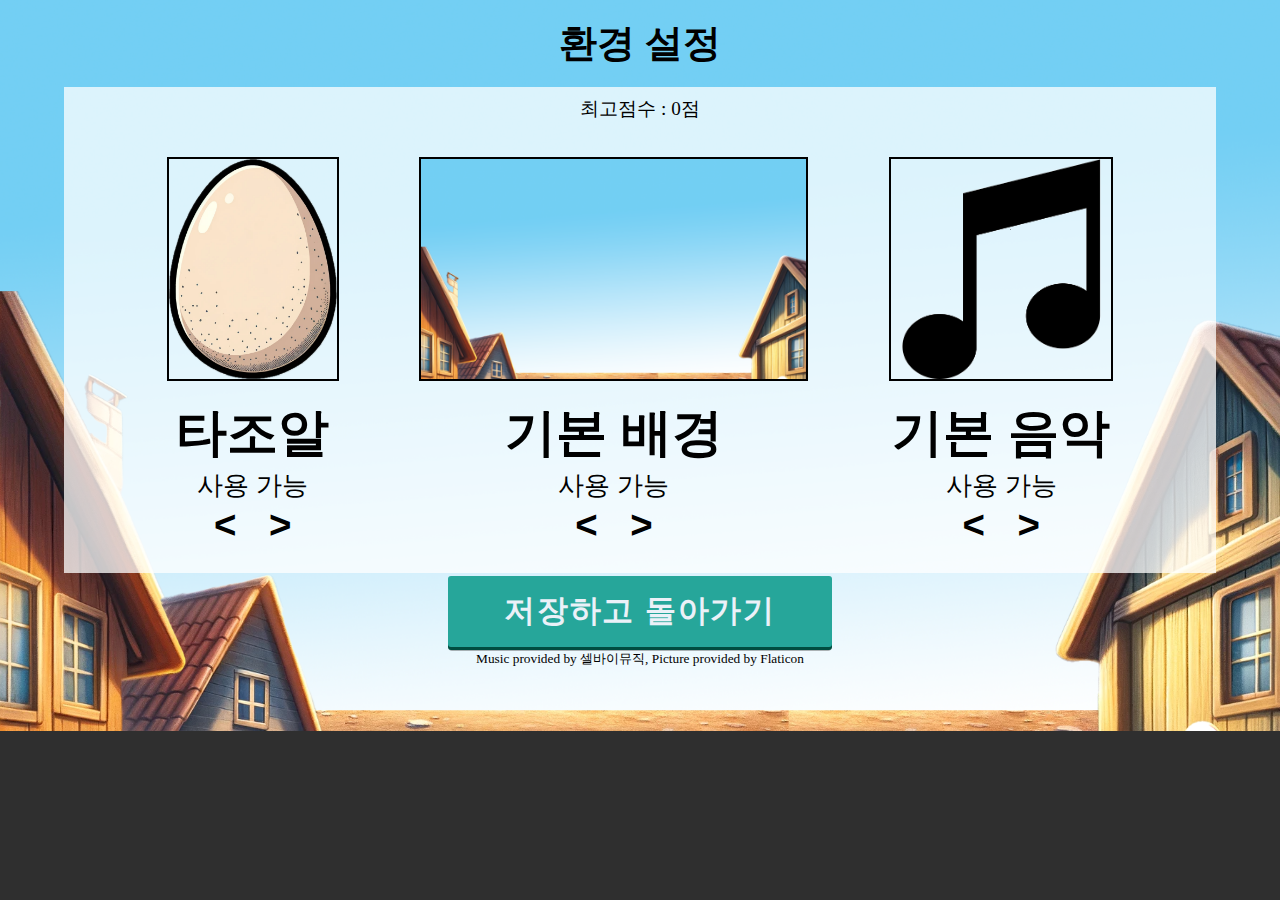
==== commit 4a0c5223: "Merge pull request #7 from SIKU-KR/workspace" ====
--- a/settings.html
+++ b/settings.html
@@ -143,5 +143,7 @@
         <!--Music provided by 셀바이뮤직-->
         <!--Picture provided by Flaticon-->
     </div>
+    <script src="./script/script.js"></script>
+
 </body>
 </html>--- a/css/setting.css
+++ b/css/setting.css
@@ -29,10 +29,13 @@
 #title {
     font-family: 'NeoDunggeunmoPro';
     margin: 2vh 0;
+    font-size: 2vw;
 }
 
 #score{
     padding: 1vh 0;
+    font-size: 1.5vw;
+
 }
 
 #setting-wrapper{
@@ -44,8 +47,8 @@
     font-size: 2vw;
     font-family: 'NeoDunggeunmoPro', Arial;
     display: inline-block;
-    margin-top: 3vw;
-    margin-bottom: 3vw;
+    margin-top: 2vw;
+    margin-bottom: 2vw;
 }
 
 .img_container{
